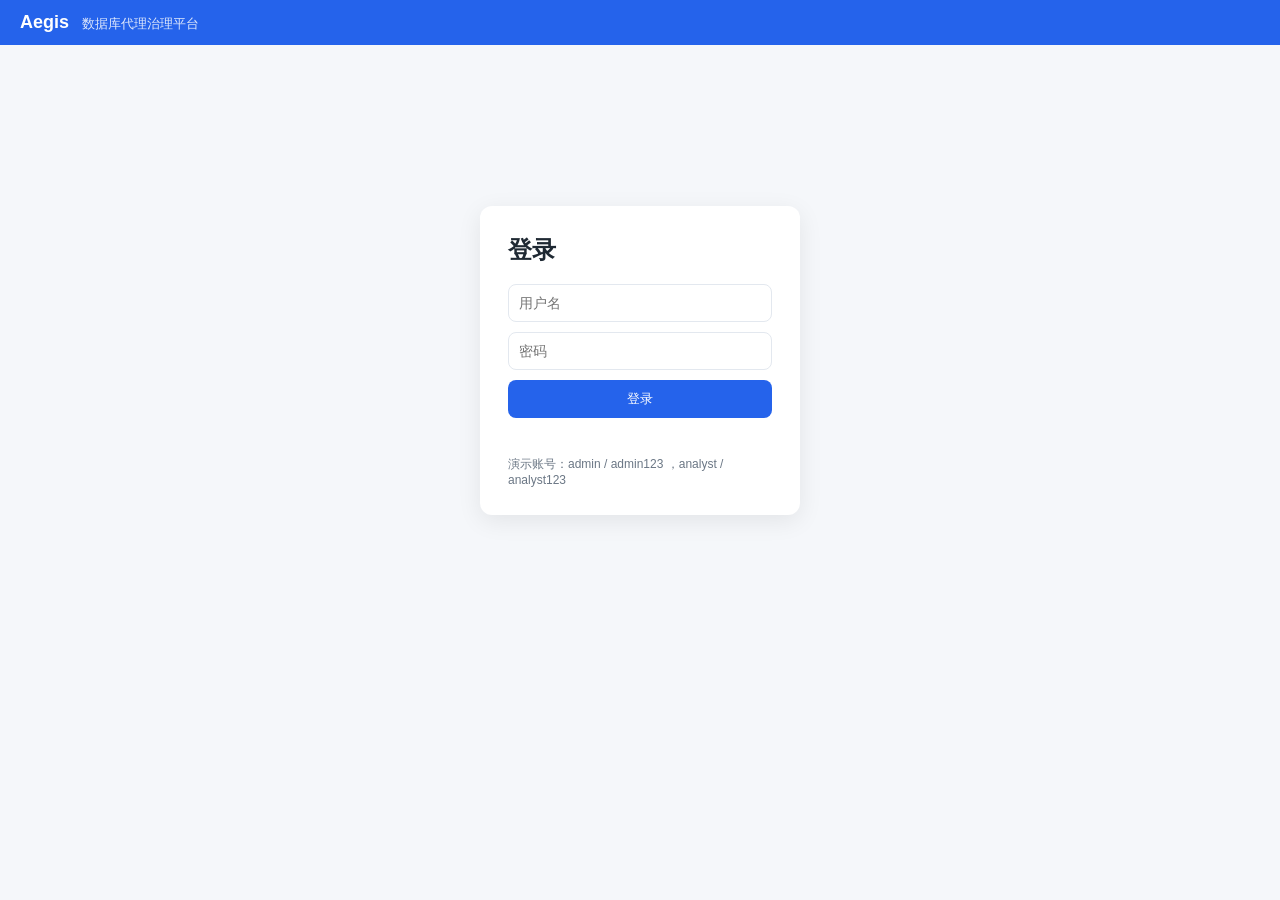
==== internal/server/web/index.html @ 396b880d "feat(ui): dataset management + fix enterprise route scoping - Add a 数据集 management tab (gated by dat" ====
<!DOCTYPE html>
<html lang="zh-CN">
<head>
  <meta charset="utf-8" />
  <meta name="viewport" content="width=device-width, initial-scale=1" />
  <title>Aegis · 数据库代理治理平台</title>
  <link rel="stylesheet" href="style.css" />
</head>
<body>
  <header class="topbar">
    <div class="brand">Aegis <span>数据库代理治理平台</span></div>
    <div id="userbox" class="userbox"></div>
  </header>

  <div id="login" class="login-wrap hidden">
    <form class="login-card" id="loginForm">
      <h2>登录</h2>
      <input id="username" placeholder="用户名" autocomplete="username" />
      <input id="password" type="password" placeholder="密码" autocomplete="current-password" />
      <button type="submit">登录</button>
      <div id="loginError" class="error"></div>
      <div class="hint">演示账号：admin / admin123 ，analyst / analyst123</div>
    </form>
  </div>

  <main id="app" class="app hidden">
    <nav class="tabs">
      <button class="tab active" data-tab="query">数据查询</button>
      <button class="tab" data-tab="users">用户</button>
      <button class="tab" data-tab="roles">角色</button>
      <button class="tab" data-tab="ds">数据源</button>
      <button class="tab" data-tab="gov">权限治理</button>
      <button class="tab" data-tab="audit">审计日志</button>
      <button class="tab" data-tab="alerts">安全告警</button>
      <button class="tab" data-tab="approvals" data-cap="approval_workflow">审批流</button>
      <button class="tab" data-tab="nl2sql">NL2SQL</button>
      <button class="tab" data-tab="datasets" data-cap="data_products">数据集</button>
      <button class="tab" data-tab="metrics" data-cap="data_products">指标</button>
    </nav>

    <section id="tab-query" class="panel active">
      <div class="row">
        <select id="qDs"></select>
        <button id="qTables">列出表</button>
        <button id="qEstimate">评估成本</button>
        <button id="qRun">执行查询</button>
      </div>
      <textarea id="qSql" rows="6" placeholder="SELECT * FROM orders"></textarea>
      <div id="qEst" class="result"></div>
      <div id="qResult" class="result"></div>
    </section>

    <section id="tab-users" class="panel">
      <div class="row">
        <input id="uName" placeholder="用户名" />
        <input id="uDisp" placeholder="显示名" />
        <input id="uPass" type="password" placeholder="密码" />
        <input id="uAttrs" placeholder='属性JSON, 如 {"tenant":"acme"}' />
        <button id="uCreate">创建用户</button>
      </div>
      <table id="usersTable" class="grid"></table>
    </section>

    <section id="tab-roles" class="panel">
      <div class="row">
        <input id="rName" placeholder="角色名" />
        <input id="rDesc" placeholder="描述" />
        <button id="rCreate">创建角色</button>
      </div>
      <table id="rolesTable" class="grid"></table>
    </section>

    <section id="tab-ds" class="panel">
      <div class="row">
        <input id="dsName" placeholder="名称" />
        <input id="dsType" placeholder="类型: mysql|postgres|sqlite" />
        <input id="dsDSN" placeholder="连接串 DSN" style="flex:2" />
        <button id="dsCreate">创建数据源</button>
      </div>
      <table id="dsTable" class="grid"></table>
    </section>

    <section id="tab-gov" class="panel">
      <div class="row">
        <select id="gDs"></select>
        <select id="gTable"></select>
        <button id="gLoad">加载治理</button>
      </div>
      <div class="gov-grid">
        <div>
          <h3>表权限</h3>
          <div class="row">
            <select id="gRole"></select>
            <input id="gOps" placeholder="SELECT,INSERT" />
            <input id="gDenied" placeholder='拒绝列JSON ["col"]' />
            <button id="gAddPerm">添加</button>
          </div>
          <table id="permTable" class="grid"></table>
        </div>
        <div>
          <h3>行级策略</h3>
          <div class="row">
            <select id="gPolicyRole"></select>
            <input id="gPred" placeholder="tenant_id = :tenant" style="flex:2" />
            <input id="gPrio" placeholder="优先级" />
            <button id="gAddPolicy">添加</button>
          </div>
          <table id="policyTable" class="grid"></table>
        </div>
      </div>
    </section>
    <section id="tab-audit" class="panel">
      <div id="auditStats" class="stat-row"></div>
      <div class="row">
        <input id="aUser" placeholder="按用户过滤" />
        <select id="aStatus">
          <option value="">全部状态</option>
          <option value="ok">ok</option>
          <option value="denied">denied</option>
          <option value="error">error</option>
        </select>
        <select id="aChannel">
          <option value="">全部渠道</option>
          <option value="dataapi">dataapi</option>
          <option value="mcp">mcp</option>
        </select>
        <input id="aSession" placeholder="按会话 ID 串联" />
        <button id="aLoad">查询</button>
        <button id="aPrev">上一页</button>
        <button id="aNext">下一页</button>
        <span id="aPageInfo" class="hint"></span>
      </div>
      <table id="auditTable" class="grid"></table>
    </section>

    <section id="tab-alerts" class="panel">
      <div id="alertStats" class="stat-row"></div>
      <div class="row">
        <select id="alLevel">
          <option value="">全部级别</option>
          <option value="warning">warning</option>
          <option value="critical">critical</option>
        </select>
        <select id="alResolved">
          <option value="">全部状态</option>
          <option value="open">未处理</option>
          <option value="resolved">已处理</option>
        </select>
        <button id="alLoad">查询</button>
      </div>
      <table id="alertTable" class="grid"></table>
    </section>

    <section id="tab-approvals" class="panel">
      <h3>提交访问授权申请</h3>
      <p class="hint">向管理员申请「为某个角色授予某数据源某表的访问权限」。审批通过后系统自动创建对应的表级授权，可随时撤回。</p>
      <div class="row">
        <select id="apDs"></select>
        <input id="apTable" placeholder="表名, 如 orders" />
        <select id="apRole"></select>
        <input id="apOps" placeholder="SELECT,INSERT" value="SELECT" />
      </div>
      <div class="row">
        <input id="apJust" placeholder="申请理由" style="flex:2" />
        <button id="apSubmit">提交申请</button>
      </div>
      <div id="apMsg" class="hint"></div>

      <h3>我的申请</h3>
      <table id="apMine" class="grid"></table>

      <h3>审批台（管理员）</h3>
      <div class="row">
        <select id="apFilter">
          <option value="">全部状态</option>
          <option value="pending">待审批</option>
          <option value="approved">已批准</option>
          <option value="rejected">已拒绝</option>
          <option value="revoked">已撤回</option>
        </select>
        <button id="apLoad">刷新</button>
      </div>
      <table id="apAll" class="grid"></table>
    </section>

    <section id="tab-nl2sql" class="panel">
      <h3>NL2SQL 安全网关</h3>
      <p class="hint">用自然语言提问，Aegis 生成 SQL 后经由<strong>同一套受治理执行链路</strong>运行——表/行/列权限、脱敏、审计全部生效。仅允许只读查询。</p>
      <div class="row">
        <select id="nlDs"></select>
        <button id="nlCatalog">查看已授权 Schema</button>
      </div>
      <textarea id="nlQ" rows="3" placeholder="例如：查看上海客户的姓名和手机号"></textarea>
      <div class="row">
        <input id="nlHint" placeholder="可选：直接给 SQL 让系统代为执行（sql_hint）" style="flex:2" />
        <button id="nlRun">生成并执行</button>
      </div>
      <div id="nlGen" class="result"></div>
      <div id="nlResult" class="result"></div>
    </section>

    <section id="tab-datasets" class="panel">
      <h3>数据集管理</h3>
      <p class="hint">数据集是构建在数据源之上的<strong>受治理数据产品</strong>：有稳定名称（消费句柄）、有定义 SQL、有生命周期（草稿 → 发布）。Agent 消费已发布且已授权的数据集；其表/行/列治理与底层表共用同一套引擎（按 table_name = 数据集名称 关联）。</p>
      <div class="row">
        <input id="dsName" placeholder="名称（标识符，如 orders_v" />
        <input id="dsDisp" placeholder="显示名" />
        <select id="dsDs"></select>
        <select id="dsStatus">
          <option value="draft">草稿</option>
          <option value="published">已发布</option>
        </select>
        <button id="dsSave">创建数据集</button>
        <button id="dsCancel" class="sec hidden">取消编辑</button>
        <span id="dsMsg" class="hint"></span>
      </div>
      <details>
        <summary>定义与字段契约（高级）</summary>
        <textarea id="dsDef" rows="5" placeholder="SELECT ... 作为数据集定义（需为合法 SELECT）"></textarea>
        <input id="dsFields" placeholder='字段契约 JSON, 如 [{"name":"order_id","type":"int","description":"订单号"}]' style="width:100%" />
      </details>
      <table id="dsTable" class="grid"></table>

      <div id="dsGov" class="hidden">
        <hr />
        <h3>治理：<b id="dsGovName"></b></h3>
        <p class="hint">下表均为该数据集专属治理（与同名底层表共享授权键）。</p>
        <div class="gov-grid">
          <div>
            <h4>表权限</h4>
            <div class="row">
              <select id="dsgRole"></select>
              <input id="dsgOps" placeholder="SELECT,INSERT" />
              <input id="dsgAllowed" placeholder='允许列JSON ["c"]' />
              <input id="dsgDenied" placeholder='拒绝列JSON ["c"]' />
              <button id="dsgAddPerm">添加</button>
            </div>
            <table id="dsgPermTable" class="grid"></table>
          </div>
          <div>
            <h4>行级策略</h4>
            <div class="row">
              <select id="dsgPolicyRole"></select>
              <input id="dsgPred" placeholder="tenant_id = :tenant" style="flex:2" />
              <input id="dsgPrio" placeholder="优先级" />
              <button id="dsgAddPolicy">添加</button>
            </div>
            <table id="dsgPolicyTable" class="grid"></table>
          </div>
          <div>
            <h4>列脱敏</h4>
            <div class="row">
              <select id="dsgMaskRole"></select>
              <input id="dsgMaskCol" placeholder="列名" />
              <select id="dsgMaskStrat">
                <option value="phone">phone</option>
                <option value="email">email</option>
                <option value="card">card</option>
                <option value="partial">partial</option>
                <option value="hash">hash</option>
                <option value="redact">redact</option>
                <option value="tokenize">tokenize</option>
                <option value="fpe">fpe</option>
              </select>
              <button id="dsgAddMask">添加</button>
            </div>
            <table id="dsgMaskTable" class="grid"></table>
          </div>
          <div>
            <h4>业务语义</h4>
            <div class="row">
              <input id="dsgSemCol" placeholder="列名（空=表级）" />
              <input id="dsgSemDesc" placeholder="业务描述" style="flex:2" />
              <button id="dsgAddSem">添加</button>
            </div>
            <div class="row">
              <input id="dsgSemSyn" placeholder='同义词JSON ["a","b"]' />
              <input id="dsgSemEx" placeholder='示例JSON ["x","y"]' />
            </div>
            <table id="dsgSemTable" class="grid"></table>
          </div>
        </div>
      </div>
    </section>

    <section id="tab-metrics" class="panel">
      <h3>语义指标层</h3>
      <p class="hint">由管理员预定义的受治理业务指标（如「各地区客户数」）。运行指标时，参数被安全地渲染进 SQL 模板，并经由<strong>同一套受治理执行链路</strong>运行，同时返回<strong>血缘</strong>（涉及哪些表 / 是否含 PII）。</p>
      <div class="row">
        <select id="mtDs"></select>
        <select id="mtName"></select>
        <button id="mtLoad">加载指标</button>
      </div>
      <div id="mtParams" class="params"></div>
      <div class="row">
        <button id="mtRun">运行指标</button>
      </div>
      <div id="mtLineage" class="result"></div>
      <div id="mtResult" class="result"></div>
    </section>
  </main>

  <script src="app.js"></script>
</body>
</html>
---- internal/server/web/style.css ----
:root {
  --bg: #f5f7fa;
  --panel: #ffffff;
  --ink: #1f2933;
  --muted: #6b7785;
  --line: #e3e8ef;
  --brand: #2563eb;
  --brand-d: #1d4ed8;
  --danger: #dc2626;
  --ok: #16a34a;
}
* { box-sizing: border-box; }
body { margin: 0; font-family: -apple-system, "Segoe UI", "PingFang SC", "Microsoft YaHei", sans-serif; background: var(--bg); color: var(--ink); }
.topbar { display: flex; justify-content: space-between; align-items: center; padding: 12px 20px; background: var(--brand); color: #fff; }
.brand { font-weight: 700; font-size: 18px; }
.brand span { font-weight: 400; font-size: 13px; opacity: .85; margin-left: 8px; }
.userbox { font-size: 14px; }
.userbox button { margin-left: 10px; }
.hidden { display: none !important; }

.login-wrap { display: flex; justify-content: center; align-items: center; min-height: 70vh; }
.login-card { background: var(--panel); padding: 28px; border-radius: 12px; width: 320px; box-shadow: 0 6px 24px rgba(0,0,0,.08); display: flex; flex-direction: column; gap: 10px; }
.login-card h2 { margin: 0 0 8px; }
.login-card input { padding: 10px; border: 1px solid var(--line); border-radius: 8px; }
.login-card button { padding: 10px; border: 0; background: var(--brand); color: #fff; border-radius: 8px; cursor: pointer; }
.login-card .hint { font-size: 12px; color: var(--muted); }

.app { padding: 16px 20px; }
.tabs { display: flex; gap: 6px; margin-bottom: 14px; }
.tab { padding: 8px 16px; border: 1px solid var(--line); background: var(--panel); color: var(--ink); border-radius: 8px; cursor: pointer; }
.tab:hover { border-color: var(--brand); color: var(--brand); }
.tab.active { background: var(--brand); color: #fff; border-color: var(--brand); }
.panel { display: none; }
.panel.active { display: block; }

.row { display: flex; gap: 8px; margin-bottom: 12px; flex-wrap: wrap; align-items: center; }
input, select, textarea { padding: 8px 10px; border: 1px solid var(--line); border-radius: 8px; font-size: 14px; }
textarea { width: 100%; font-family: ui-monospace, Menlo, Consolas, monospace; }
button { padding: 8px 14px; border: 0; background: var(--brand); color: #fff; border-radius: 8px; cursor: pointer; }
button.sec { background: #fff; color: var(--brand); border: 1px solid var(--brand); }
button.danger { background: var(--danger); }

.grid { width: 100%; border-collapse: collapse; background: var(--panel); border-radius: 8px; overflow: hidden; }
.grid th, .grid td { text-align: left; padding: 8px 10px; border-bottom: 1px solid var(--line); font-size: 13px; }
.grid th { background: #f0f4f9; }
.result { margin-top: 12px; }
.result pre { background: #0f172a; color: #e2e8f0; padding: 12px; border-radius: 8px; overflow: auto; }
.result table { margin-top: 10px; }
.error { color: var(--danger); font-size: 13px; min-height: 18px; }
.gov-grid { display: grid; grid-template-columns: 1fr 1fr; gap: 18px; }
.gov-grid h3 { margin: 6px 0; }
.gov-grid h4 { margin: 8px 0 4px; font-size: 15px; }
details { margin-bottom: 10px; }
details summary { cursor: pointer; color: var(--brand); font-size: 13px; }

/* ---- audit ---- */
.stat-row { display: flex; gap: 10px; margin-bottom: 12px; }
.stat { background: var(--panel); border: 1px solid var(--line); border-radius: 8px; padding: 8px 14px; font-size: 13px; color: var(--muted); }
.stat b { color: var(--ink); margin-left: 4px; }
.stat.ok b { color: var(--ok); }
.stat.denied b { color: #d97706; }
.stat.err b { color: var(--danger); }
.badge { display: inline-block; padding: 2px 8px; border-radius: 999px; font-size: 12px; }
.badge.ok { background: #dcfce7; color: #15803d; }
.badge.denied { background: #fef3c7; color: #b45309; }
.badge.error { background: #fee2e2; color: #b91c1c; }
.badge.warning { background: #fef3c7; color: #b45309; }
.badge.critical { background: #fee2e2; color: #b91c1c; font-weight: 600; }
.hint { font-size: 12px; color: var(--muted); }
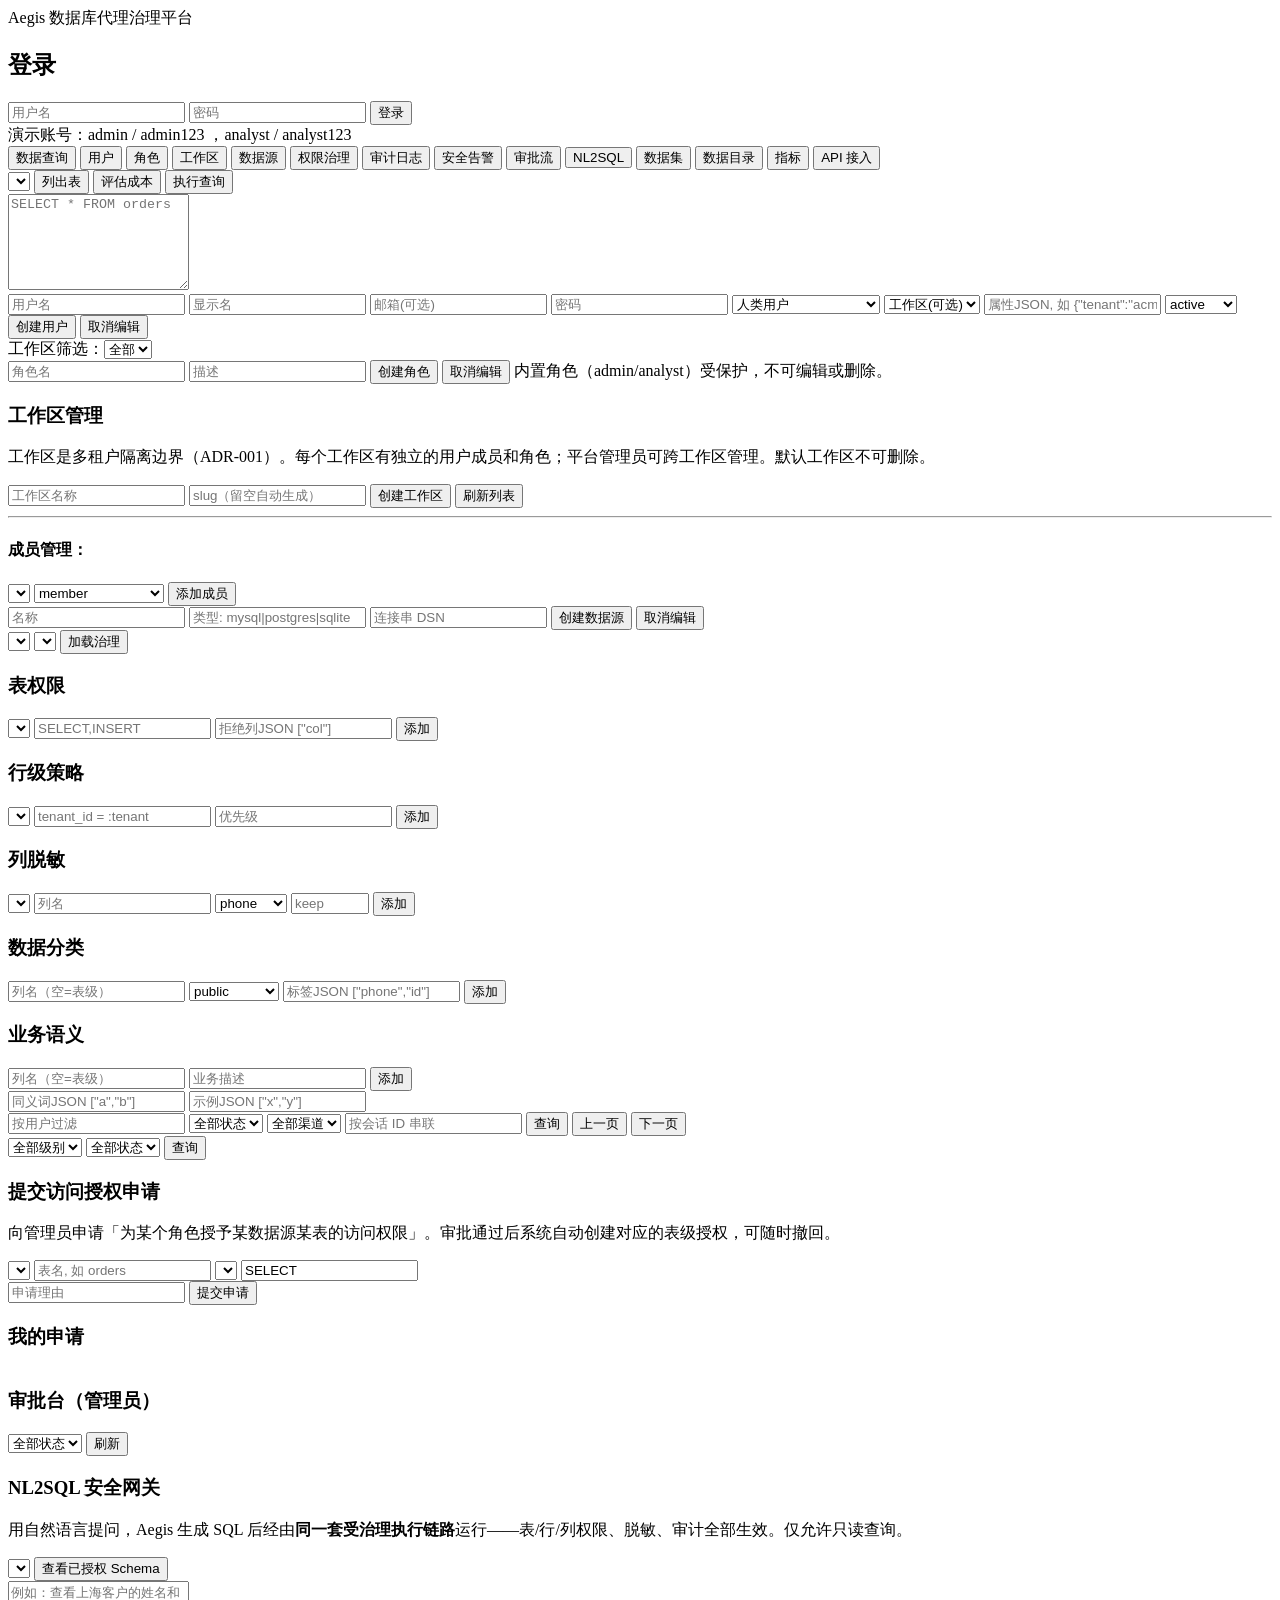
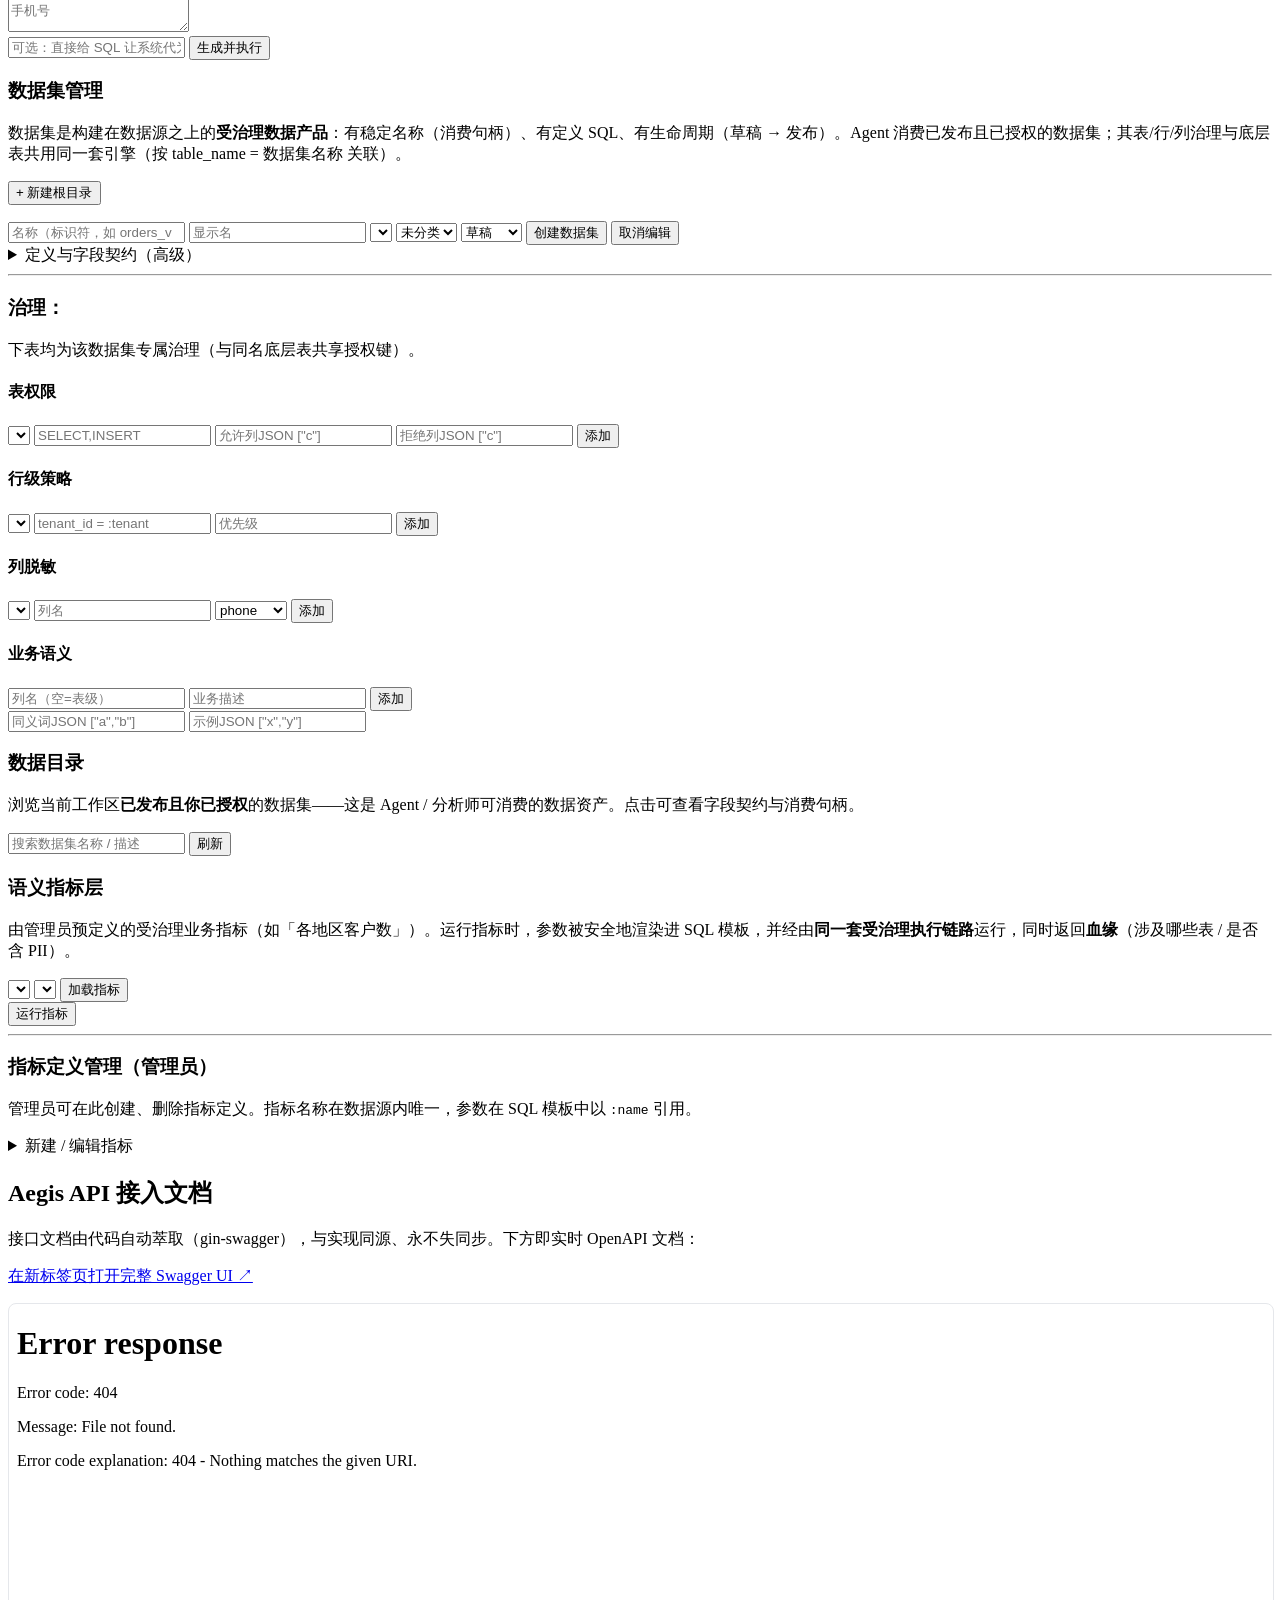
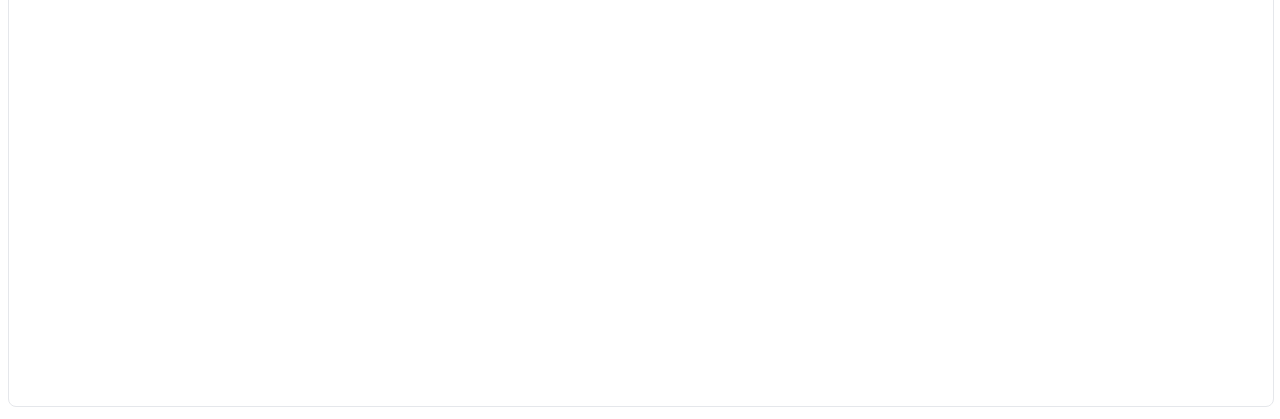
==== commit 4aa5d445: "feat(store): 控制面 store 支持 MySQL 后端 + API-key 认证（含本地累积 WIP） 控制面存储从 SQLite 迁移到 MySQL 8.0： - 新增 OpenMyS" ====
--- a/internal/server/web/index.html
+++ b/internal/server/web/index.html
@@ -4,7 +4,7 @@
   <meta charset="utf-8" />
   <meta name="viewport" content="width=device-width, initial-scale=1" />
   <title>Aegis · 数据库代理治理平台</title>
-  <link rel="stylesheet" href="style.css" />
+  <link rel="stylesheet" href="/admin/style.css" />
 </head>
 <body>
   <header class="topbar">
@@ -28,6 +28,7 @@
       <button class="tab active" data-tab="query">数据查询</button>
       <button class="tab" data-tab="users">用户</button>
       <button class="tab" data-tab="roles">角色</button>
+      <button class="tab" data-tab="ws">工作区</button>
       <button class="tab" data-tab="ds">数据源</button>
       <button class="tab" data-tab="gov">权限治理</button>
       <button class="tab" data-tab="audit">审计日志</button>
@@ -35,7 +36,9 @@
       <button class="tab" data-tab="approvals" data-cap="approval_workflow">审批流</button>
       <button class="tab" data-tab="nl2sql">NL2SQL</button>
       <button class="tab" data-tab="datasets" data-cap="data_products">数据集</button>
+      <button class="tab" data-tab="catalog" data-cap="data_products">数据目录</button>
       <button class="tab" data-tab="metrics" data-cap="data_products">指标</button>
+      <button class="tab" data-tab="apidocs">API 接入</button>
     </nav>
 
     <section id="tab-query" class="panel active">
@@ -54,11 +57,36 @@
       <div class="row">
         <input id="uName" placeholder="用户名" />
         <input id="uDisp" placeholder="显示名" />
+        <input id="uEmail" placeholder="邮箱(可选)" />
         <input id="uPass" type="password" placeholder="密码" />
+        <select id="uType">
+          <option value="human">人类用户</option>
+          <option value="service">服务账号(凭 API Key)</option>
+        </select>
+        <select id="uWS"><option value="">工作区(可选)</option></select>
         <input id="uAttrs" placeholder='属性JSON, 如 {"tenant":"acme"}' />
+        <select id="uStatus" class="hidden">
+          <option value="active">active</option>
+          <option value="disabled">disabled</option>
+        </select>
         <button id="uCreate">创建用户</button>
+        <button id="uCancel" class="sec hidden">取消编辑</button>
+      </div>
+      <div class="row">
+        <label>工作区筛选：<select id="uWsFilter"><option value="">全部</option></select></label>
       </div>
       <table id="usersTable" class="grid"></table>
+      <dialog id="apiKeyDialog" style="padding:1.5rem;border:1px solid var(--border,#ddd);border-radius:10px;max-width:680px;width:92%;box-shadow:0 10px 40px rgba(0,0,0,.25)">
+        <h3>API Key 管理 — <span id="akUser"></span></h3>
+        <div class="row">
+          <input id="akName" placeholder="Key 名称" />
+          <input id="akExpires" placeholder="有效期, 如 720h(留空=永久)" />
+          <button id="akCreate" class="sec">生成 Key</button>
+        </div>
+        <div id="akNewKey" class="ak-newkey hidden"></div>
+        <table id="akTable" class="grid"></table>
+        <div class="row"><button id="akClose" class="sec">关闭</button></div>
+      </dialog>
     </section>
 
     <section id="tab-roles" class="panel">
@@ -66,8 +94,37 @@
         <input id="rName" placeholder="角色名" />
         <input id="rDesc" placeholder="描述" />
         <button id="rCreate">创建角色</button>
+        <button id="rCancel" class="sec hidden">取消编辑</button>
+        <span class="hint">内置角色（admin/analyst）受保护，不可编辑或删除。</span>
       </div>
       <table id="rolesTable" class="grid"></table>
+    </section>
+
+    <section id="tab-ws" class="panel">
+      <h3>工作区管理</h3>
+      <p class="hint">工作区是多租户隔离边界（ADR-001）。每个工作区有独立的用户成员和角色；平台管理员可跨工作区管理。默认工作区不可删除。</p>
+      <div class="row">
+        <input id="wsName" placeholder="工作区名称" />
+        <input id="wsSlug" placeholder="slug（留空自动生成）" />
+        <button id="wsCreate">创建工作区</button>
+        <button id="wsLoad">刷新列表</button>
+      </div>
+      <table id="wsTable" class="grid"></table>
+
+      <div id="wsMembers" class="hidden">
+        <hr />
+        <h4>成员管理：<b id="wsMemName"></b></h4>
+        <div class="row">
+          <select id="wsMemUser"></select>
+          <select id="wsMemRole">
+            <option value="member">member</option>
+            <option value="workspace_admin">workspace_admin</option>
+            <option value="viewer">viewer</option>
+          </select>
+          <button id="wsAddMem">添加成员</button>
+        </div>
+        <table id="wsMemTable" class="grid"></table>
+      </div>
     </section>
 
     <section id="tab-ds" class="panel">
@@ -76,6 +133,7 @@
         <input id="dsType" placeholder="类型: mysql|postgres|sqlite" />
         <input id="dsDSN" placeholder="连接串 DSN" style="flex:2" />
         <button id="dsCreate">创建数据源</button>
+        <button id="dsCancelEdit" class="sec hidden">取消编辑</button>
       </div>
       <table id="dsTable" class="grid"></table>
     </section>
@@ -106,6 +164,55 @@
             <button id="gAddPolicy">添加</button>
           </div>
           <table id="policyTable" class="grid"></table>
+        </div>
+        <div>
+          <h3>列脱敏</h3>
+          <div class="row">
+            <select id="gMaskRole"></select>
+            <input id="gMaskCol" placeholder="列名" />
+            <select id="gMaskStrat">
+              <option value="phone">phone</option>
+              <option value="email">email</option>
+              <option value="card">card</option>
+              <option value="partial">partial</option>
+              <option value="hash">hash</option>
+              <option value="redact">redact</option>
+              <option value="tokenize">tokenize</option>
+              <option value="fpe">fpe</option>
+            </select>
+            <input id="gMaskKeep" placeholder="keep" type="number" min="0" style="width:70px" title="partial 策略保留位数" />
+            <button id="gAddMask">添加</button>
+          </div>
+          <table id="maskTable" class="grid"></table>
+        </div>
+        <div>
+          <h3>数据分类</h3>
+          <div class="row">
+            <input id="gClsCol" placeholder="列名（空=表级）" />
+            <select id="gClsLevel">
+              <option value="public">public</option>
+              <option value="internal">internal</option>
+              <option value="confidential">confidential</option>
+              <option value="restricted">restricted</option>
+              <option value="pii">pii</option>
+            </select>
+            <input id="gClsTags" placeholder='标签JSON ["phone","id"]' />
+            <button id="gAddCls">添加</button>
+          </div>
+          <table id="clsTable" class="grid"></table>
+        </div>
+        <div>
+          <h3>业务语义</h3>
+          <div class="row">
+            <input id="gSemCol" placeholder="列名（空=表级）" />
+            <input id="gSemDesc" placeholder="业务描述" style="flex:2" />
+            <button id="gAddSem">添加</button>
+          </div>
+          <div class="row">
+            <input id="gSemSyn" placeholder='同义词JSON ["a","b"]' />
+            <input id="gSemEx" placeholder='示例JSON ["x","y"]' />
+          </div>
+          <table id="semTable" class="grid"></table>
         </div>
       </div>
     </section>
@@ -202,24 +309,39 @@
     <section id="tab-datasets" class="panel">
       <h3>数据集管理</h3>
       <p class="hint">数据集是构建在数据源之上的<strong>受治理数据产品</strong>：有稳定名称（消费句柄）、有定义 SQL、有生命周期（草稿 → 发布）。Agent 消费已发布且已授权的数据集；其表/行/列治理与底层表共用同一套引擎（按 table_name = 数据集名称 关联）。</p>
-      <div class="row">
-        <input id="dsName" placeholder="名称（标识符，如 orders_v" />
-        <input id="dsDisp" placeholder="显示名" />
-        <select id="dsDs"></select>
-        <select id="dsStatus">
-          <option value="draft">草稿</option>
-          <option value="published">已发布</option>
-        </select>
-        <button id="dsSave">创建数据集</button>
-        <button id="dsCancel" class="sec hidden">取消编辑</button>
-        <span id="dsMsg" class="hint"></span>
-      </div>
+      <div class="catalog-layout">
+        <aside class="catalog-tree">
+          <div class="row"><button id="dsNewRoot" class="sec">+ 新建根目录</button></div>
+          <ul id="dsFolderTree" class="tree"></ul>
+        </aside>
+        <div class="catalog-main">
+          <div class="row">
+            <input id="datasetName" placeholder="名称（标识符，如 orders_v" />
+            <input id="dsDisp" placeholder="显示名" />
+            <select id="dsDs"></select>
+            <select id="dsFolder"><option value="">未分类</option></select>
+            <select id="dsStatus">
+              <option value="draft">草稿</option>
+              <option value="published">已发布</option>
+            </select>
+            <button id="dsSave">创建数据集</button>
+            <button id="dsCancel" class="sec hidden">取消编辑</button>
+            <span id="dsMsg" class="hint"></span>
+          </div>
+          <div id="dsFolderBar" class="folderbar hidden"></div>
       <details>
         <summary>定义与字段契约（高级）</summary>
         <textarea id="dsDef" rows="5" placeholder="SELECT ... 作为数据集定义（需为合法 SELECT）"></textarea>
-        <input id="dsFields" placeholder='字段契约 JSON, 如 [{"name":"order_id","type":"int","description":"订单号"}]' style="width:100%" />
+        <div id="dsFieldsWrap">
+          <div class="row">
+            <button id="dsAddField" class="sec" type="button">+ 添加字段</button>
+            <span class="hint">字段契约：数据集对外暴露的稳定输出列（名称 / 类型 / 描述），即消费方看到的 schema</span>
+          </div>
+          <table id="dsFieldsTable" class="grid"></table>
+        </div>
+        <input type="hidden" id="dsFields" />
       </details>
-      <table id="dsTable" class="grid"></table>
+      <table id="datasetTable" class="grid"></table>
 
       <div id="dsGov" class="hidden">
         <hr />
@@ -280,7 +402,18 @@
             <table id="dsgSemTable" class="grid"></table>
           </div>
         </div>
-      </div>
+        </div>
+      </div>
+    </section>
+
+    <section id="tab-catalog" class="panel">
+      <h3>数据目录</h3>
+      <p class="hint">浏览当前工作区<strong>已发布且你已授权</strong>的数据集——这是 Agent / 分析师可消费的数据资产。点击可查看字段契约与消费句柄。</p>
+      <div class="row">
+        <input id="catSearch" placeholder="搜索数据集名称 / 描述" style="flex:2" />
+        <button id="catRefresh" class="sec">刷新</button>
+      </div>
+      <div id="catTree" class="tree cards"></div>
     </section>
 
     <section id="tab-metrics" class="panel">
@@ -297,9 +430,79 @@
       </div>
       <div id="mtLineage" class="result"></div>
       <div id="mtResult" class="result"></div>
-    </section>
+
+      <hr />
+      <h3>指标定义管理（管理员）</h3>
+      <p class="hint">管理员可在此创建、删除指标定义。指标名称在数据源内唯一，参数在 SQL 模板中以 <code>:name</code> 引用。</p>
+      <table id="mtAdminTable" class="grid"></table>
+      <details>
+        <summary>新建 / 编辑指标</summary>
+        <div class="row">
+          <input id="mtDefName" placeholder="指标名称（如 monthly_revenue）" />
+          <input id="mtDefDesc" placeholder="业务描述" style="flex:2" />
+          <input id="mtDefUnit" placeholder="单位（CNY / count / %）" />
+        </div>
+        <textarea id="mtDefSQL" rows="4" placeholder="SELECT ... WHERE month = :month"></textarea>
+        <textarea id="mtDefParams" rows="3" placeholder='参数 JSON，如 [{"name":"month","type":"string","required":true,"description":"YYYY-MM"}]'></textarea>
+        <div class="row">
+          <button id="mtDefSave">保存指标</button>
+          <button id="mtDefCancel" class="sec hidden">取消编辑</button>
+          <span id="mtDefMsg" class="hint"></span>
+        </div>
+      </details>
+    </section>
+    <section id="tab-apidocs" class="panel">
+      <h2>Aegis API 接入文档</h2>
+      <p class="hint">
+        接口文档由代码自动萃取（gin-swagger），与实现同源、永不失同步。下方即实时 OpenAPI 文档：
+      </p>
+      <p>
+        <a href="/admin/api/docs/" target="_blank" rel="noopener">在新标签页打开完整 Swagger UI &#8599;</a>
+      </p>
+      <iframe
+        src="/admin/api/docs/"
+        title="Aegis API 文档 (Swagger UI)"
+        style="width:100%;height:78vh;border:1px solid var(--border,#e5e7eb);border-radius:8px;background:#fff;"
+      ></iframe>
+    </section>
+
   </main>
 
-  <script src="app.js"></script>
+  <!-- dataset folder dialog (create / rename / move) -->
+  <dialog id="folderDialog" class="modal">
+    <form method="dialog" id="folderForm">
+      <h3 id="fdTitle">目录</h3>
+      <div id="fdNameWrap" class="row">
+        <label>名称</label>
+        <input id="fdName" placeholder="目录名称" />
+      </div>
+      <div id="fdParentWrap" class="row">
+        <label>父目录</label>
+        <select id="fdParent"><option value="">（根目录）</option></select>
+      </div>
+      <div id="fdDestWrap" class="row hidden">
+        <label>目标目录</label>
+        <select id="fdDest"><option value="">未分类</option></select>
+      </div>
+      <div class="row">
+        <button id="fdSave" value="save">保存</button>
+        <button id="fdCancel" value="cancel" class="sec">取消</button>
+        <span id="fdMsg" class="hint"></span>
+      </div>
+    </form>
+  </dialog>
+
+  <!-- modular vanilla JS: each file is a single concern, loaded in dependency order; main.js boots last -->
+  <script src="/admin/js/core.js"></script>
+  <script src="/admin/js/query.js"></script>
+  <script src="/admin/js/users.js"></script>
+  <script src="/admin/js/datasources.js"></script>
+  <script src="/admin/js/governance.js"></script>
+  <script src="/admin/js/audit.js"></script>
+  <script src="/admin/js/approvals.js"></script>
+  <script src="/admin/js/nl2sql.js"></script>
+  <script src="/admin/js/metrics.js"></script>
+  <script src="/admin/js/datasets.js"></script>
+  <script src="/admin/js/main.js"></script>
 </body>
 </html>
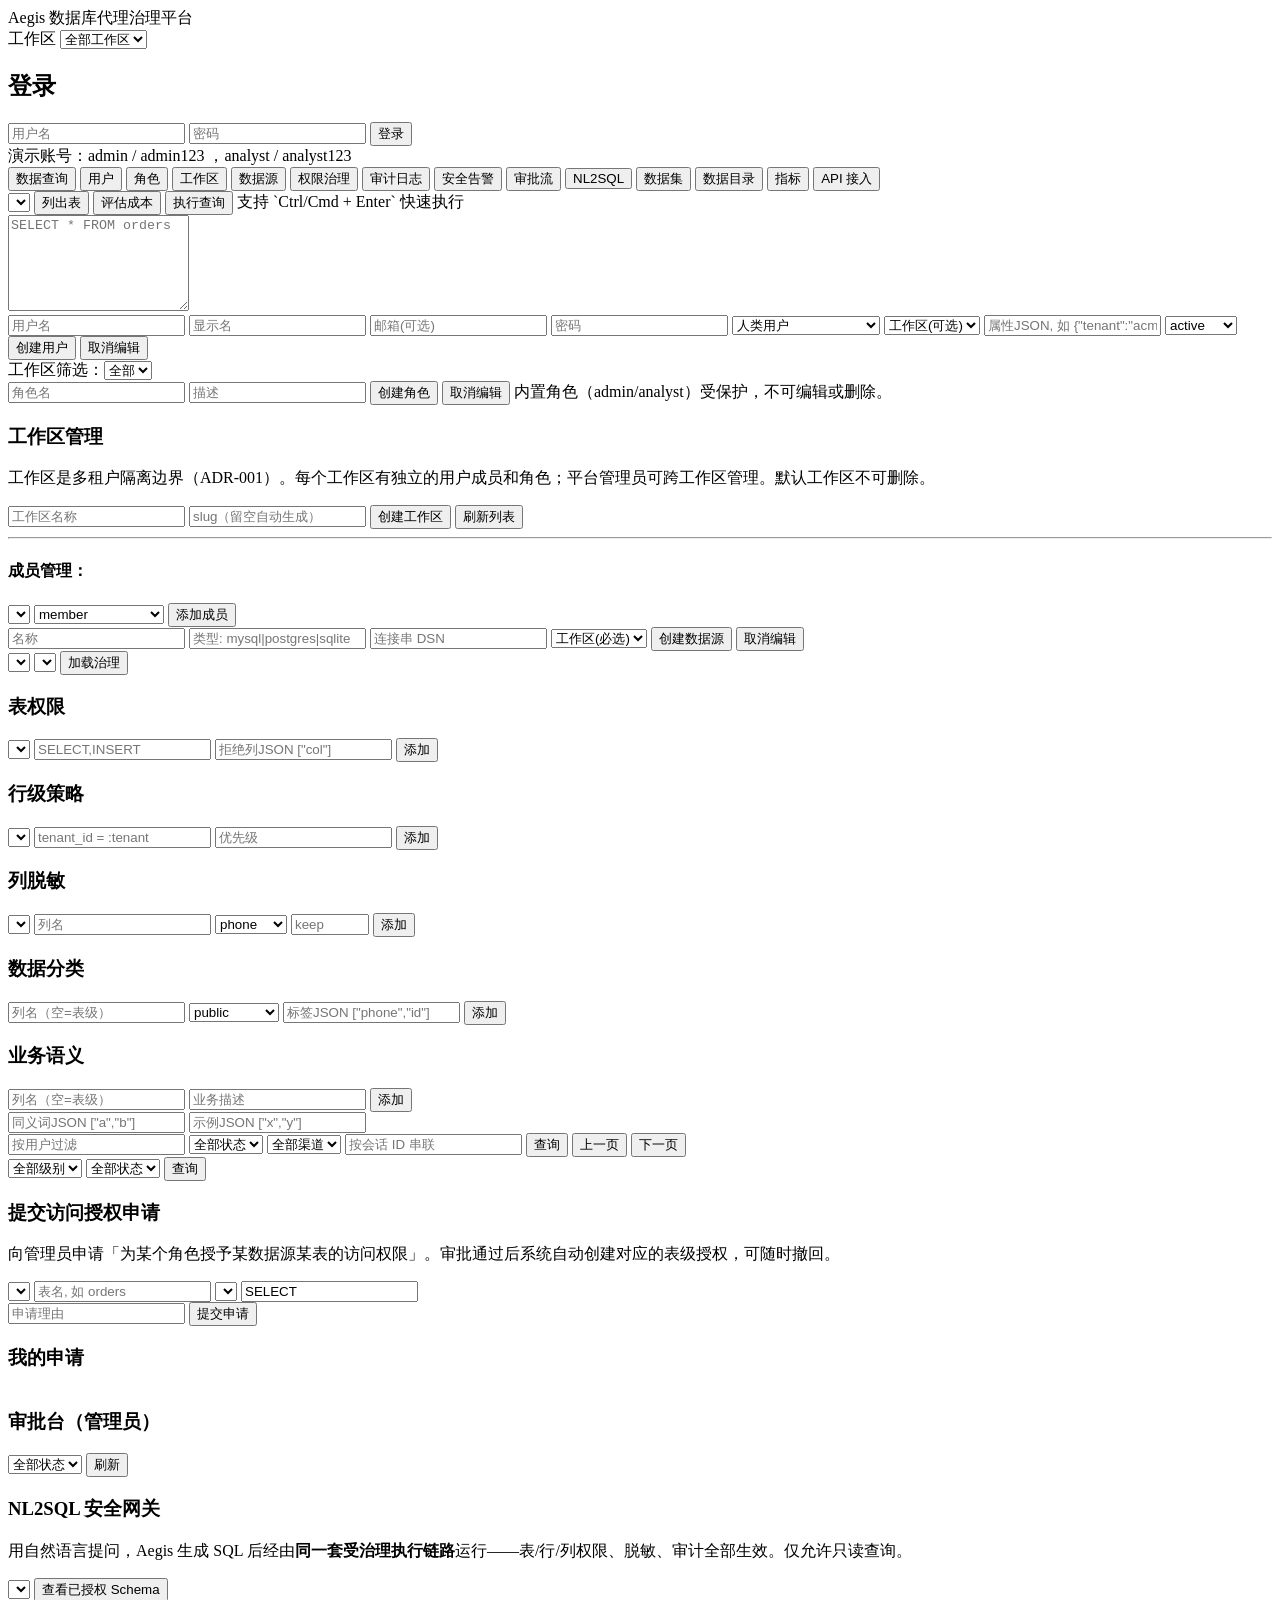
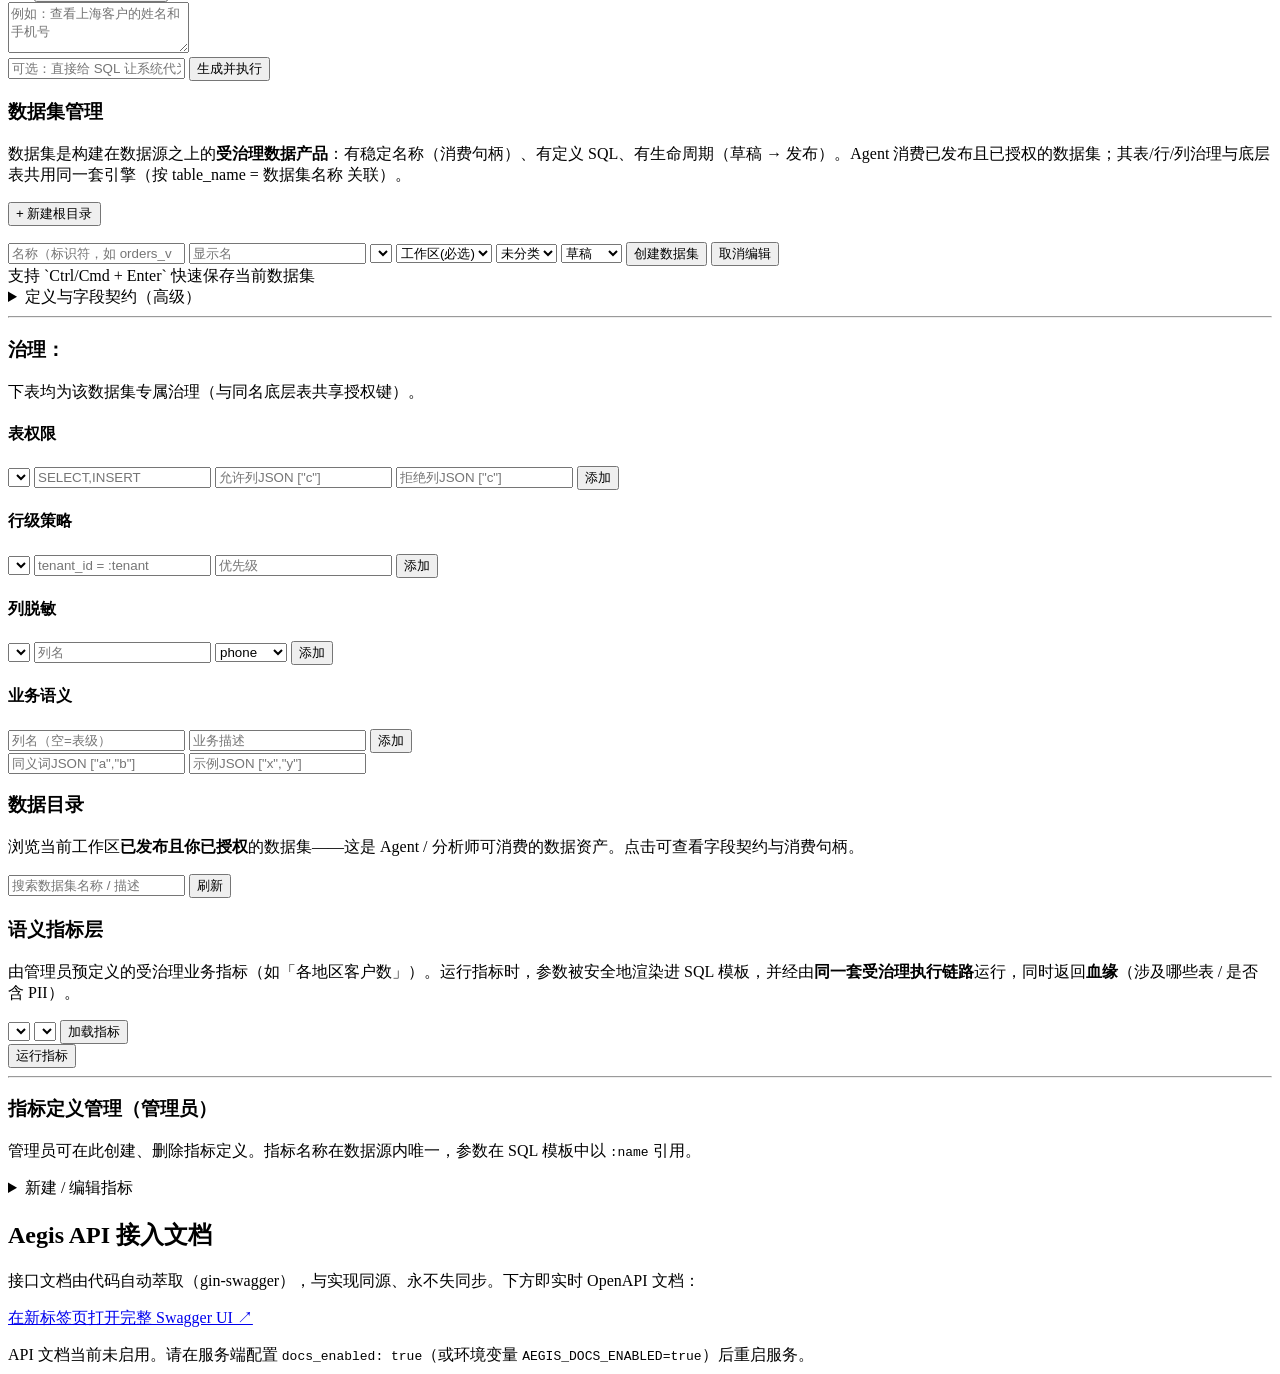
==== commit fe4e4e42: "feat(workspace): 多租户作用域绑定修复并收尾 ADR-0007 + 累积 WIP - 修复 6 个静默错配租户缺口(GAP-1~6): 列脱敏掩码/审批申请/审批授予权限/   数据目" ====
--- a/internal/server/web/index.html
+++ b/internal/server/web/index.html
@@ -7,10 +7,15 @@
   <link rel="stylesheet" href="/admin/style.css" />
 </head>
 <body>
+  <div id="topProgress" class="top-progress hidden" aria-hidden="true"></div>
   <header class="topbar">
     <div class="brand">Aegis <span>数据库代理治理平台</span></div>
+    <div class="ws-switch">
+      <label>工作区 <select id="wsSwitcher"><option value="*">全部工作区</option></select></label>
+    </div>
     <div id="userbox" class="userbox"></div>
   </header>
+  <div id="toastStack" class="toast-stack" aria-live="polite" aria-atomic="true"></div>
 
   <div id="login" class="login-wrap hidden">
     <form class="login-card" id="loginForm">
@@ -47,6 +52,7 @@
         <button id="qTables">列出表</button>
         <button id="qEstimate">评估成本</button>
         <button id="qRun">执行查询</button>
+        <span class="hint">支持 `Ctrl/Cmd + Enter` 快速执行</span>
       </div>
       <textarea id="qSql" rows="6" placeholder="SELECT * FROM orders"></textarea>
       <div id="qEst" class="result"></div>
@@ -132,6 +138,7 @@
         <input id="dsName" placeholder="名称" />
         <input id="dsType" placeholder="类型: mysql|postgres|sqlite" />
         <input id="dsDSN" placeholder="连接串 DSN" style="flex:2" />
+        <select id="dsCreateWS"><option value="">工作区(必选)</option></select>
         <button id="dsCreate">创建数据源</button>
         <button id="dsCancelEdit" class="sec hidden">取消编辑</button>
       </div>
@@ -143,6 +150,7 @@
         <select id="gDs"></select>
         <select id="gTable"></select>
         <button id="gLoad">加载治理</button>
+        <span id="gWsBadge" class="ws-badge"></span>
       </div>
       <div class="gov-grid">
         <div>
@@ -319,6 +327,7 @@
             <input id="datasetName" placeholder="名称（标识符，如 orders_v" />
             <input id="dsDisp" placeholder="显示名" />
             <select id="dsDs"></select>
+            <select id="dsDatasetWS"><option value="">工作区(必选)</option></select>
             <select id="dsFolder"><option value="">未分类</option></select>
             <select id="dsStatus">
               <option value="draft">草稿</option>
@@ -328,6 +337,7 @@
             <button id="dsCancel" class="sec hidden">取消编辑</button>
             <span id="dsMsg" class="hint"></span>
           </div>
+          <div class="hint">支持 `Ctrl/Cmd + Enter` 快速保存当前数据集</div>
           <div id="dsFolderBar" class="folderbar hidden"></div>
       <details>
         <summary>定义与字段契约（高级）</summary>
@@ -459,11 +469,30 @@
       <p>
         <a href="/admin/api/docs/" target="_blank" rel="noopener">在新标签页打开完整 Swagger UI &#8599;</a>
       </p>
-      <iframe
-        src="/admin/api/docs/"
-        title="Aegis API 文档 (Swagger UI)"
-        style="width:100%;height:78vh;border:1px solid var(--border,#e5e7eb);border-radius:8px;background:#fff;"
-      ></iframe>
+      <div id="apidocs-frame-wrap">
+        <iframe
+          src="/admin/api/docs/"
+          title="Aegis API 文档 (Swagger UI)"
+          style="width:100%;height:78vh;border:1px solid var(--border,#e5e7eb);border-radius:8px;background:#fff;"
+        ></iframe>
+      </div>
+      <div id="apidocs-disabled" style="display:none" class="hint warn">
+        API 文档当前未启用。请在服务端配置 <code>docs_enabled: true</code>（或环境变量
+        <code>AEGIS_DOCS_ENABLED=true</code>）后重启服务。
+      </div>
+      <script>
+        // Graceful fallback: if the Swagger route is disabled (404), replace the
+        // iframe with an explanatory message instead of a naked 404.
+        (function () {
+          var wrap = document.getElementById('apidocs-frame-wrap');
+          var msg = document.getElementById('apidocs-disabled');
+          fetch('/admin/api/docs/').then(function (r) {
+            if (!r.ok) { wrap.style.display = 'none'; msg.style.display = 'block'; }
+          }).catch(function () {
+            wrap.style.display = 'none'; msg.style.display = 'block';
+          });
+        })();
+      </script>
     </section>
 
   </main>
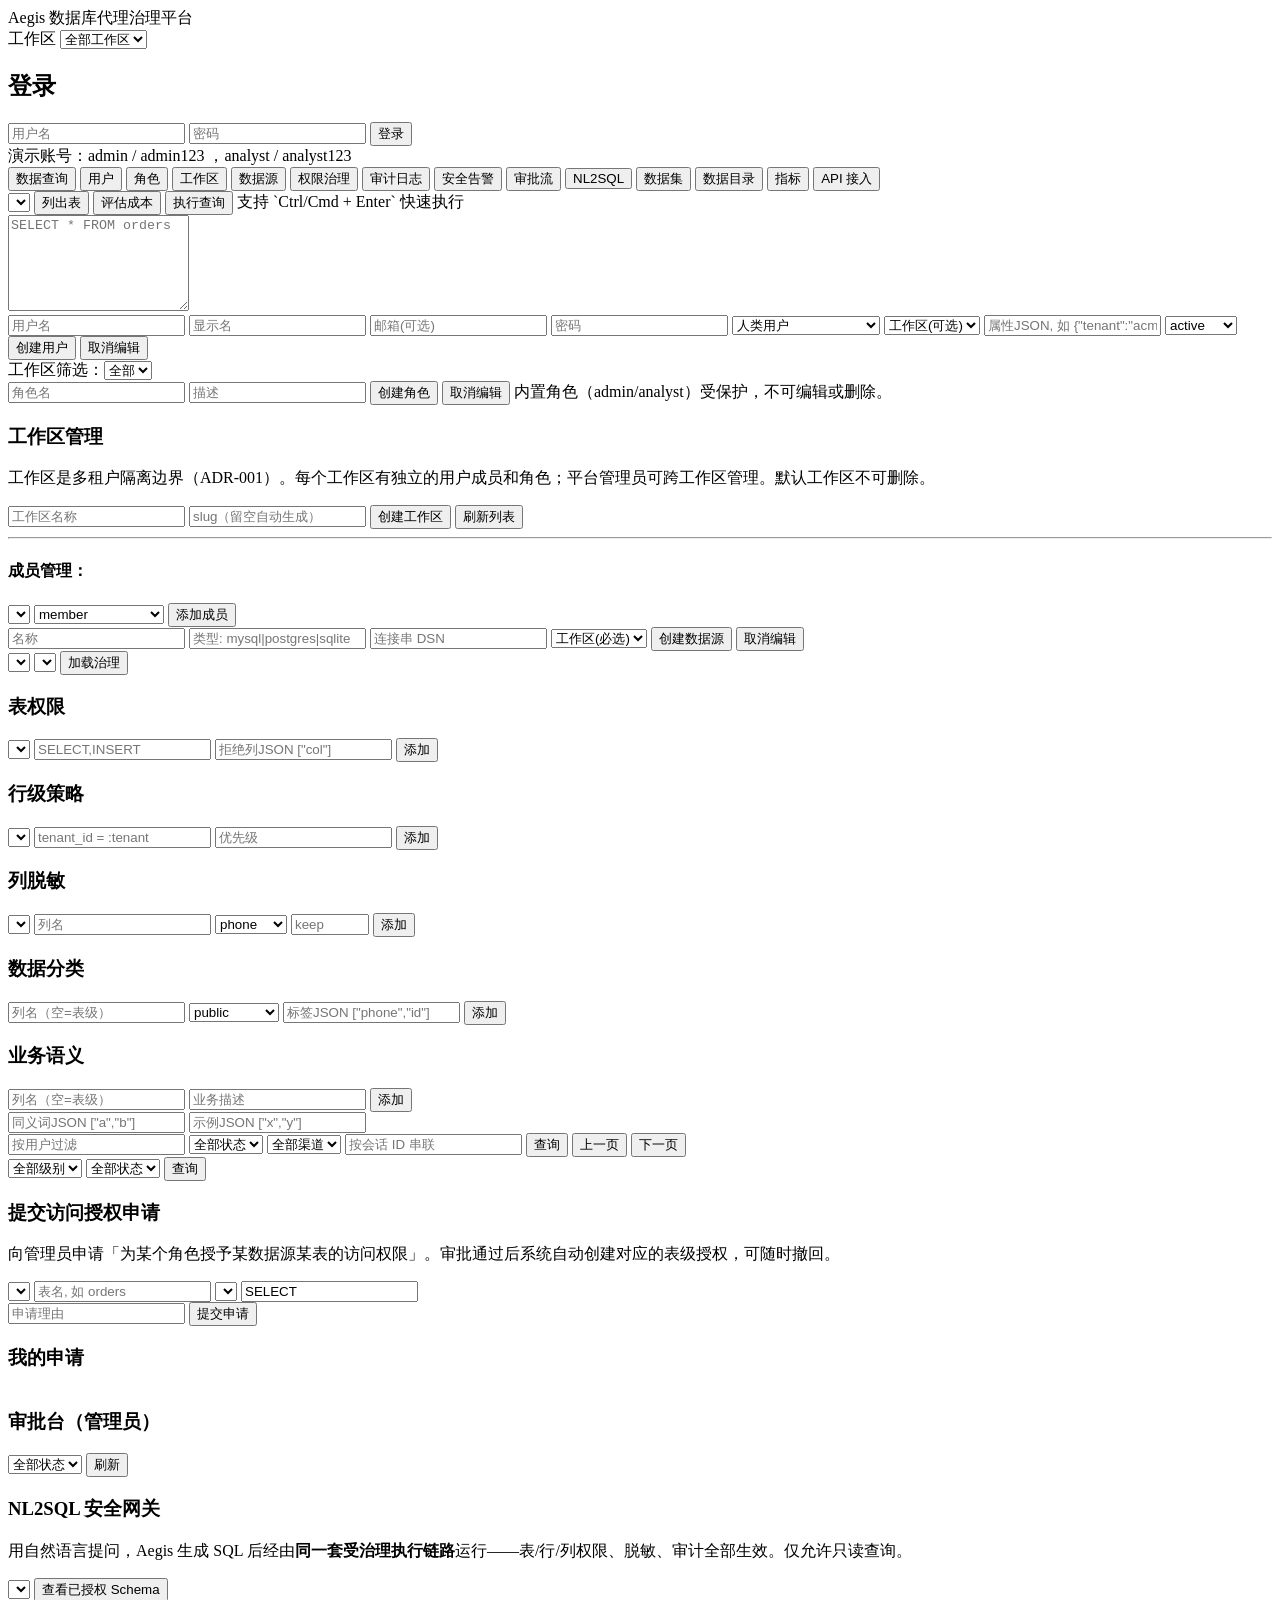
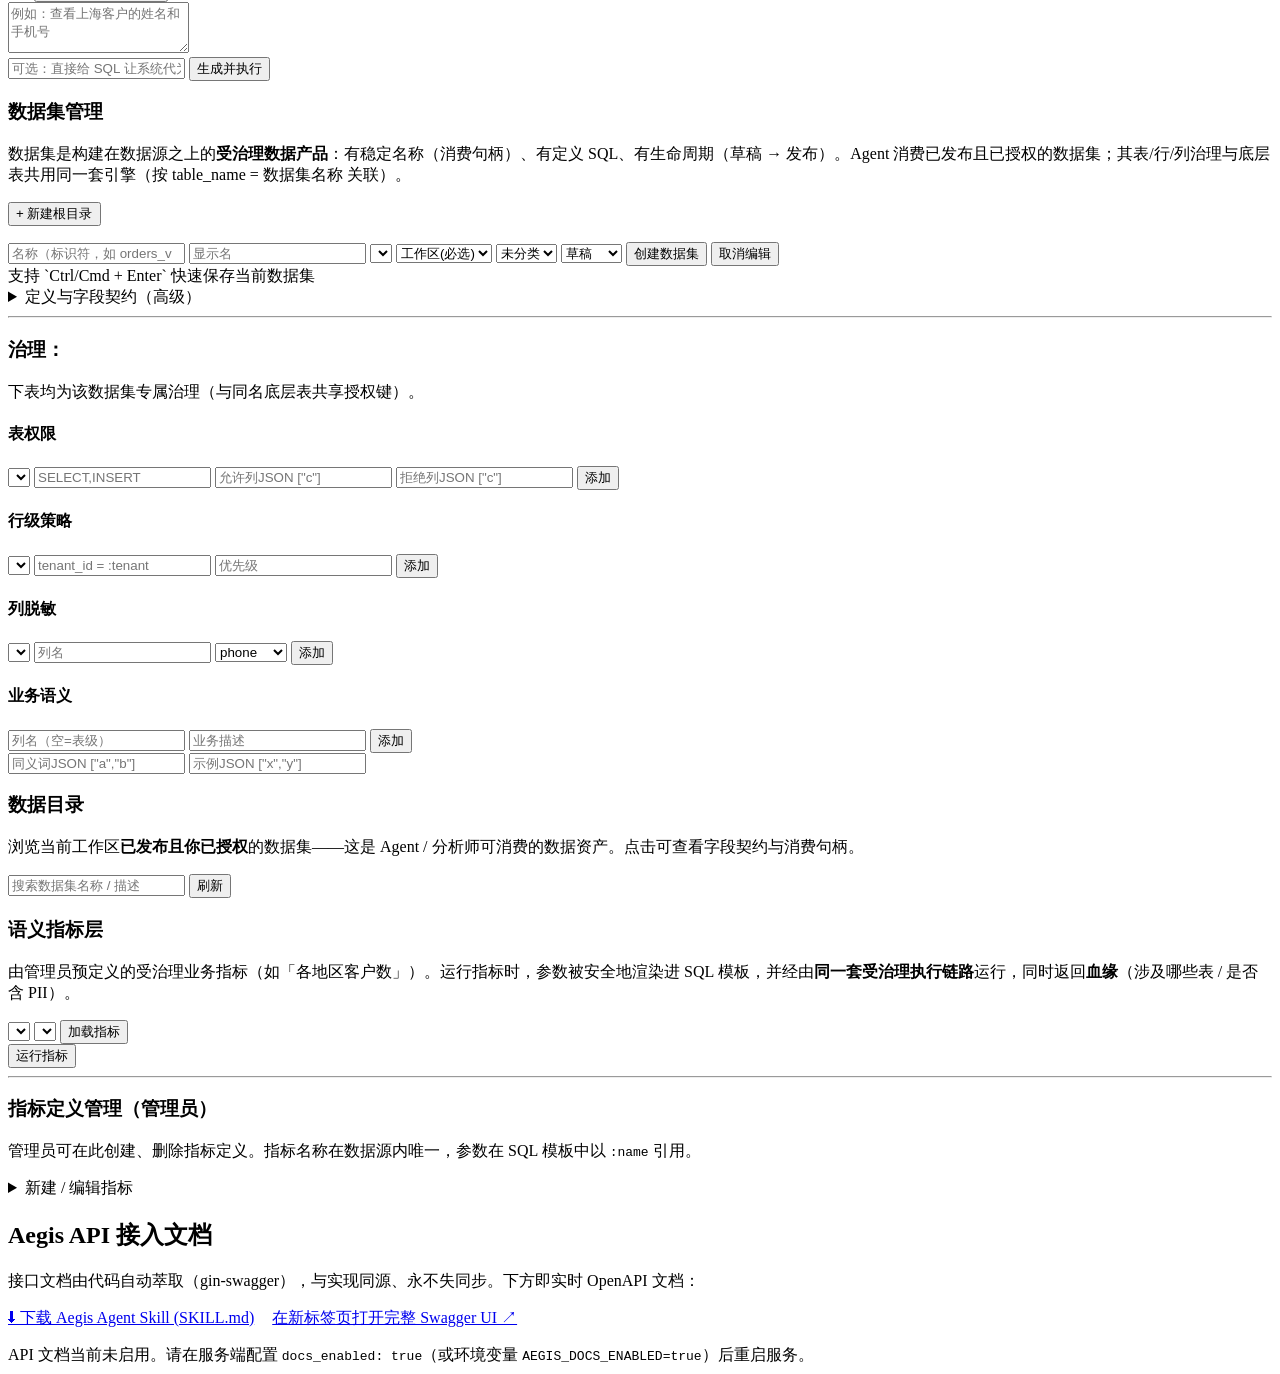
==== commit a29333f1: "feat(web): API 接入页增加 Aegis Agent Skill 下载链接 + 全流程测试修复 - 新增 internal/server/web/SKILL.md：面向 MCP 智能体(W" ====
--- a/internal/server/web/index.html
+++ b/internal/server/web/index.html
@@ -467,7 +467,8 @@
         接口文档由代码自动萃取（gin-swagger），与实现同源、永不失同步。下方即实时 OpenAPI 文档：
       </p>
       <p>
-        <a href="/admin/api/docs/" target="_blank" rel="noopener">在新标签页打开完整 Swagger UI &#8599;</a>
+        <a class="btn-download" href="/admin/api/skill" download>&#11015; 下载 Aegis Agent Skill (SKILL.md)</a>
+        <a href="/admin/api/docs/" target="_blank" rel="noopener" style="margin-left:14px;">在新标签页打开完整 Swagger UI &#8599;</a>
       </p>
       <div id="apidocs-frame-wrap">
         <iframe
